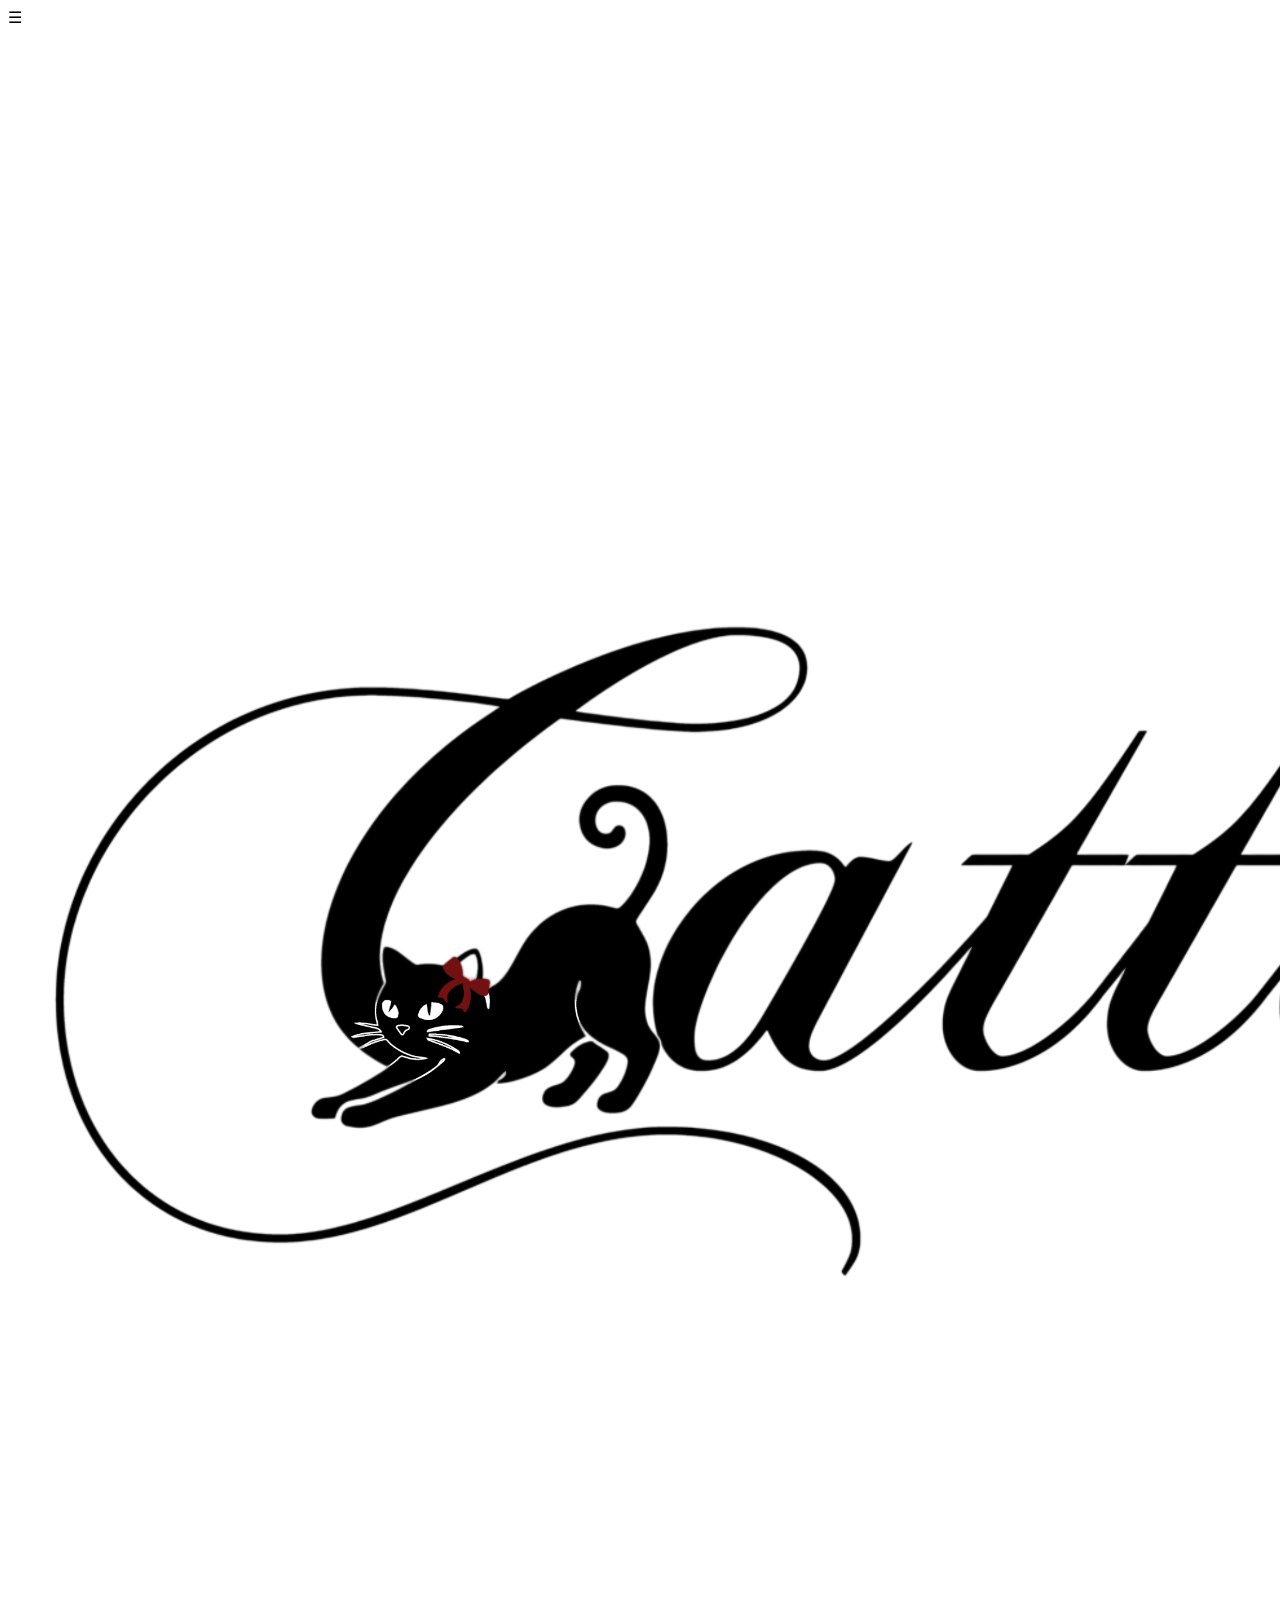
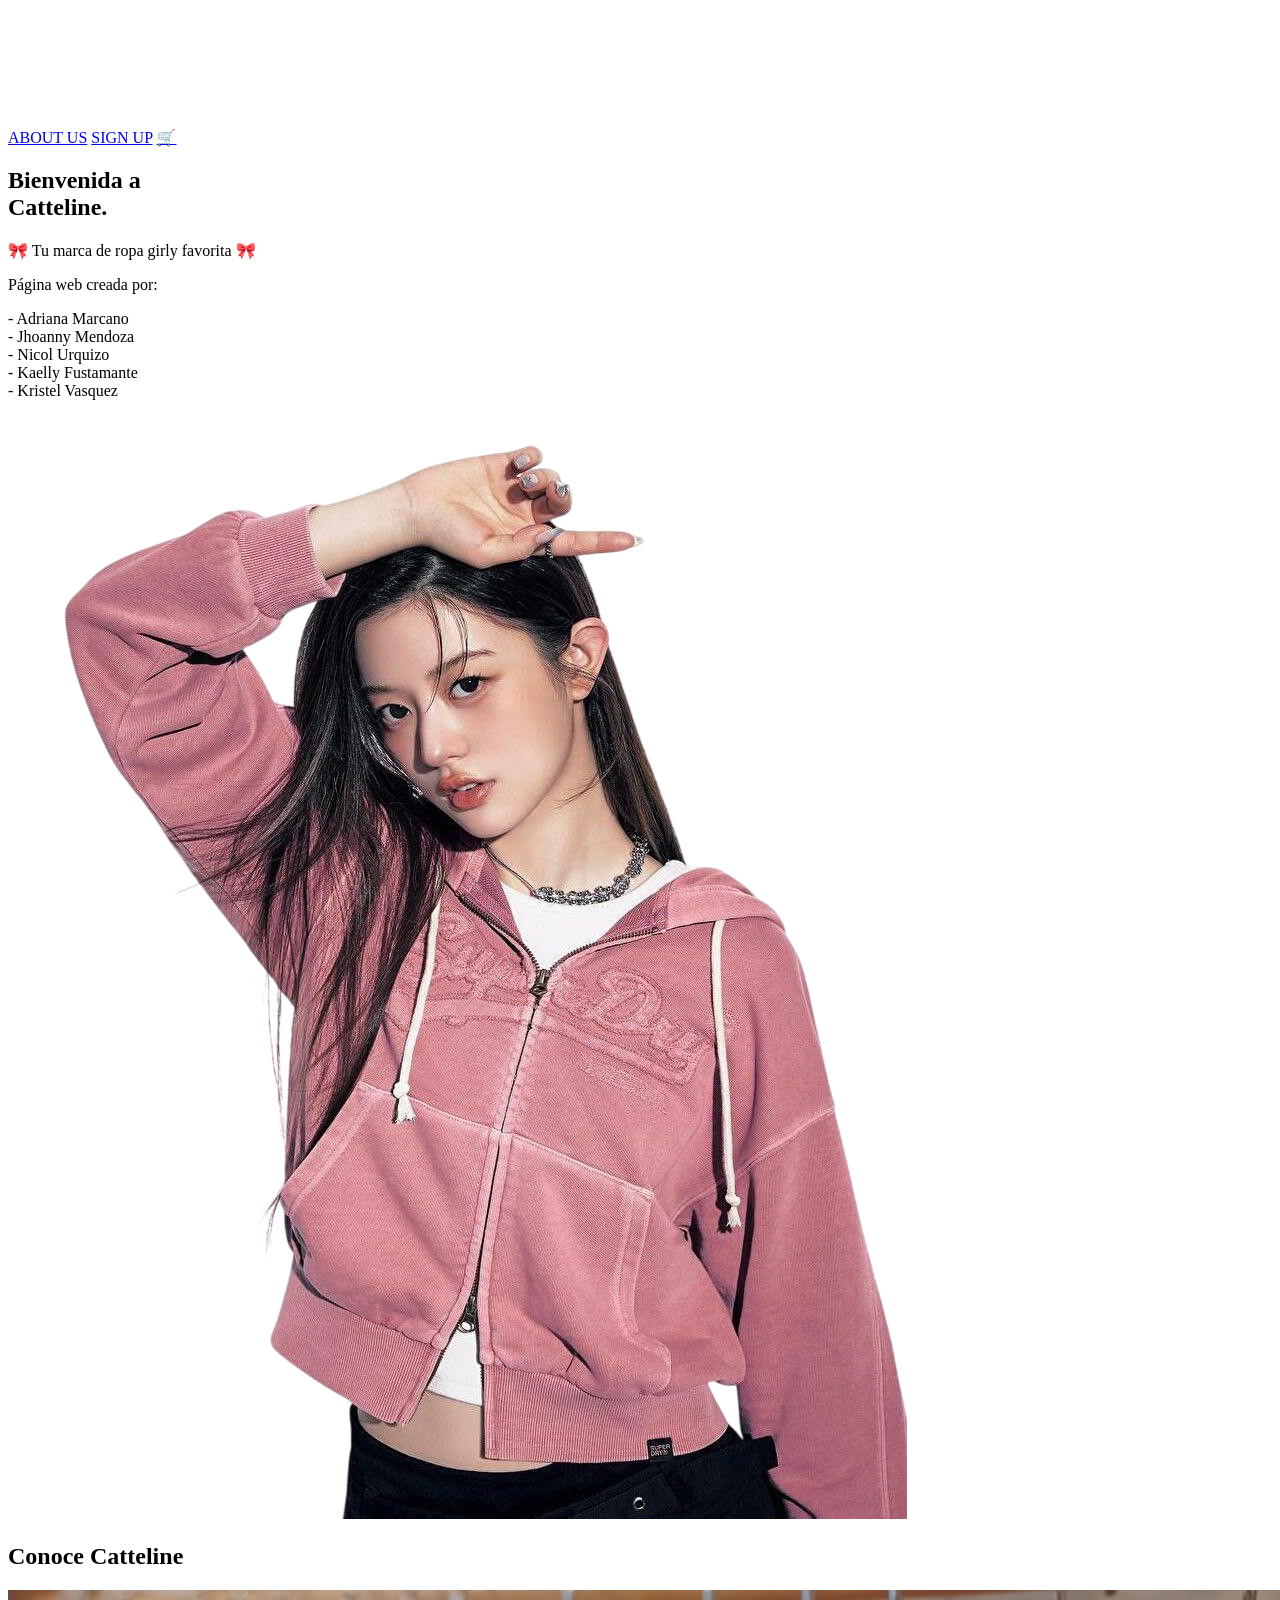
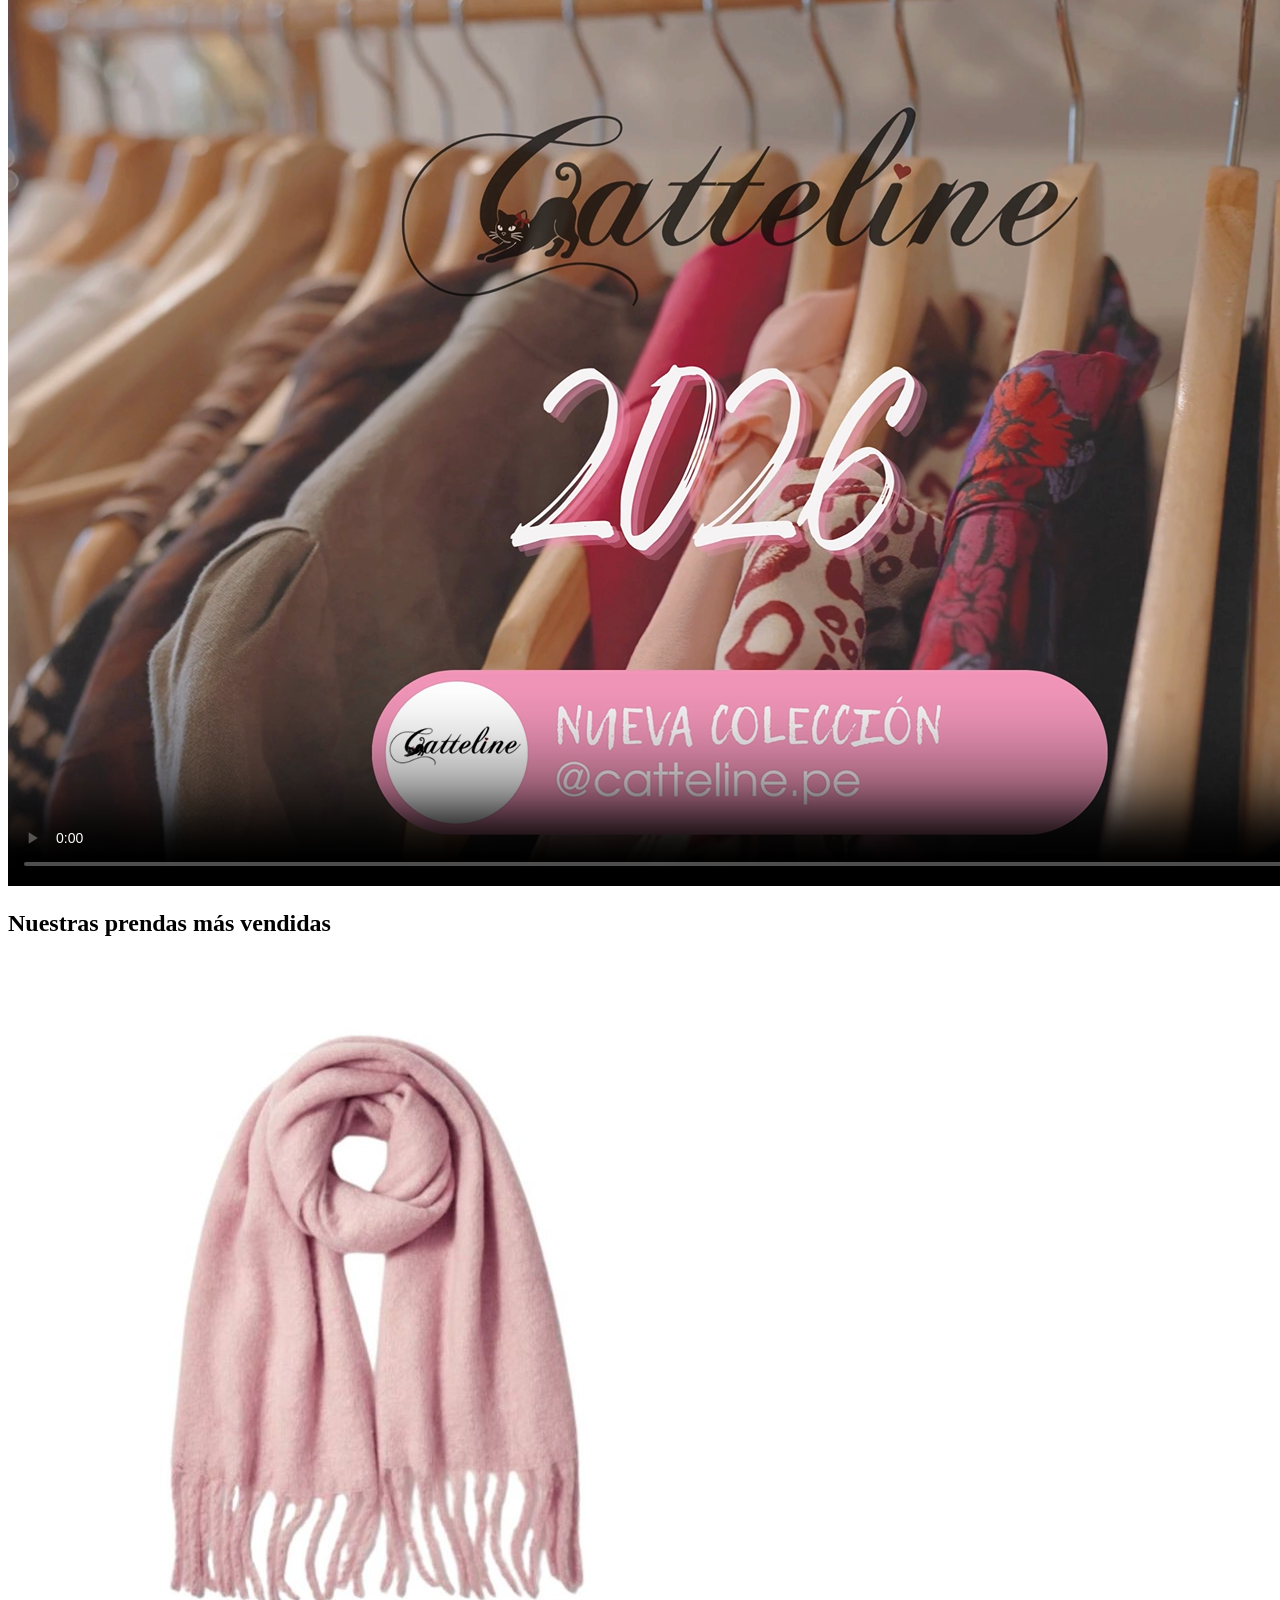
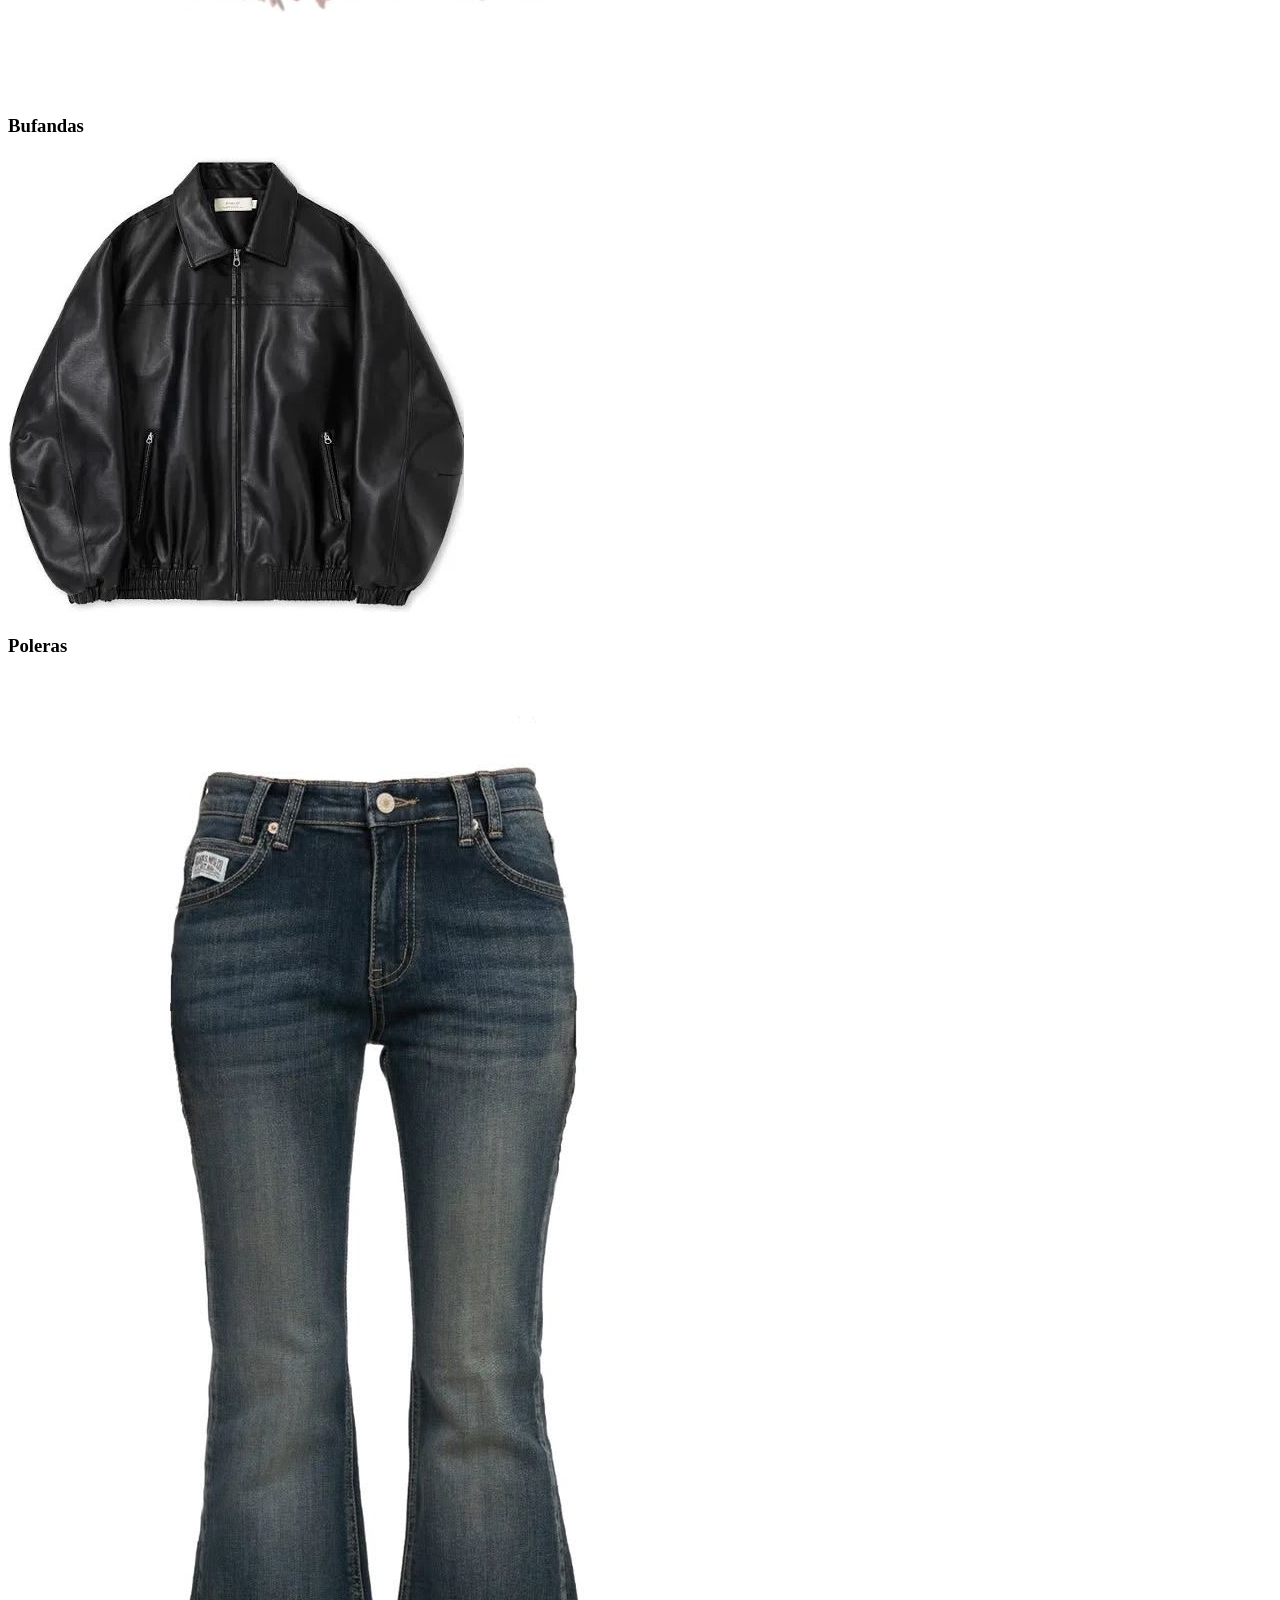
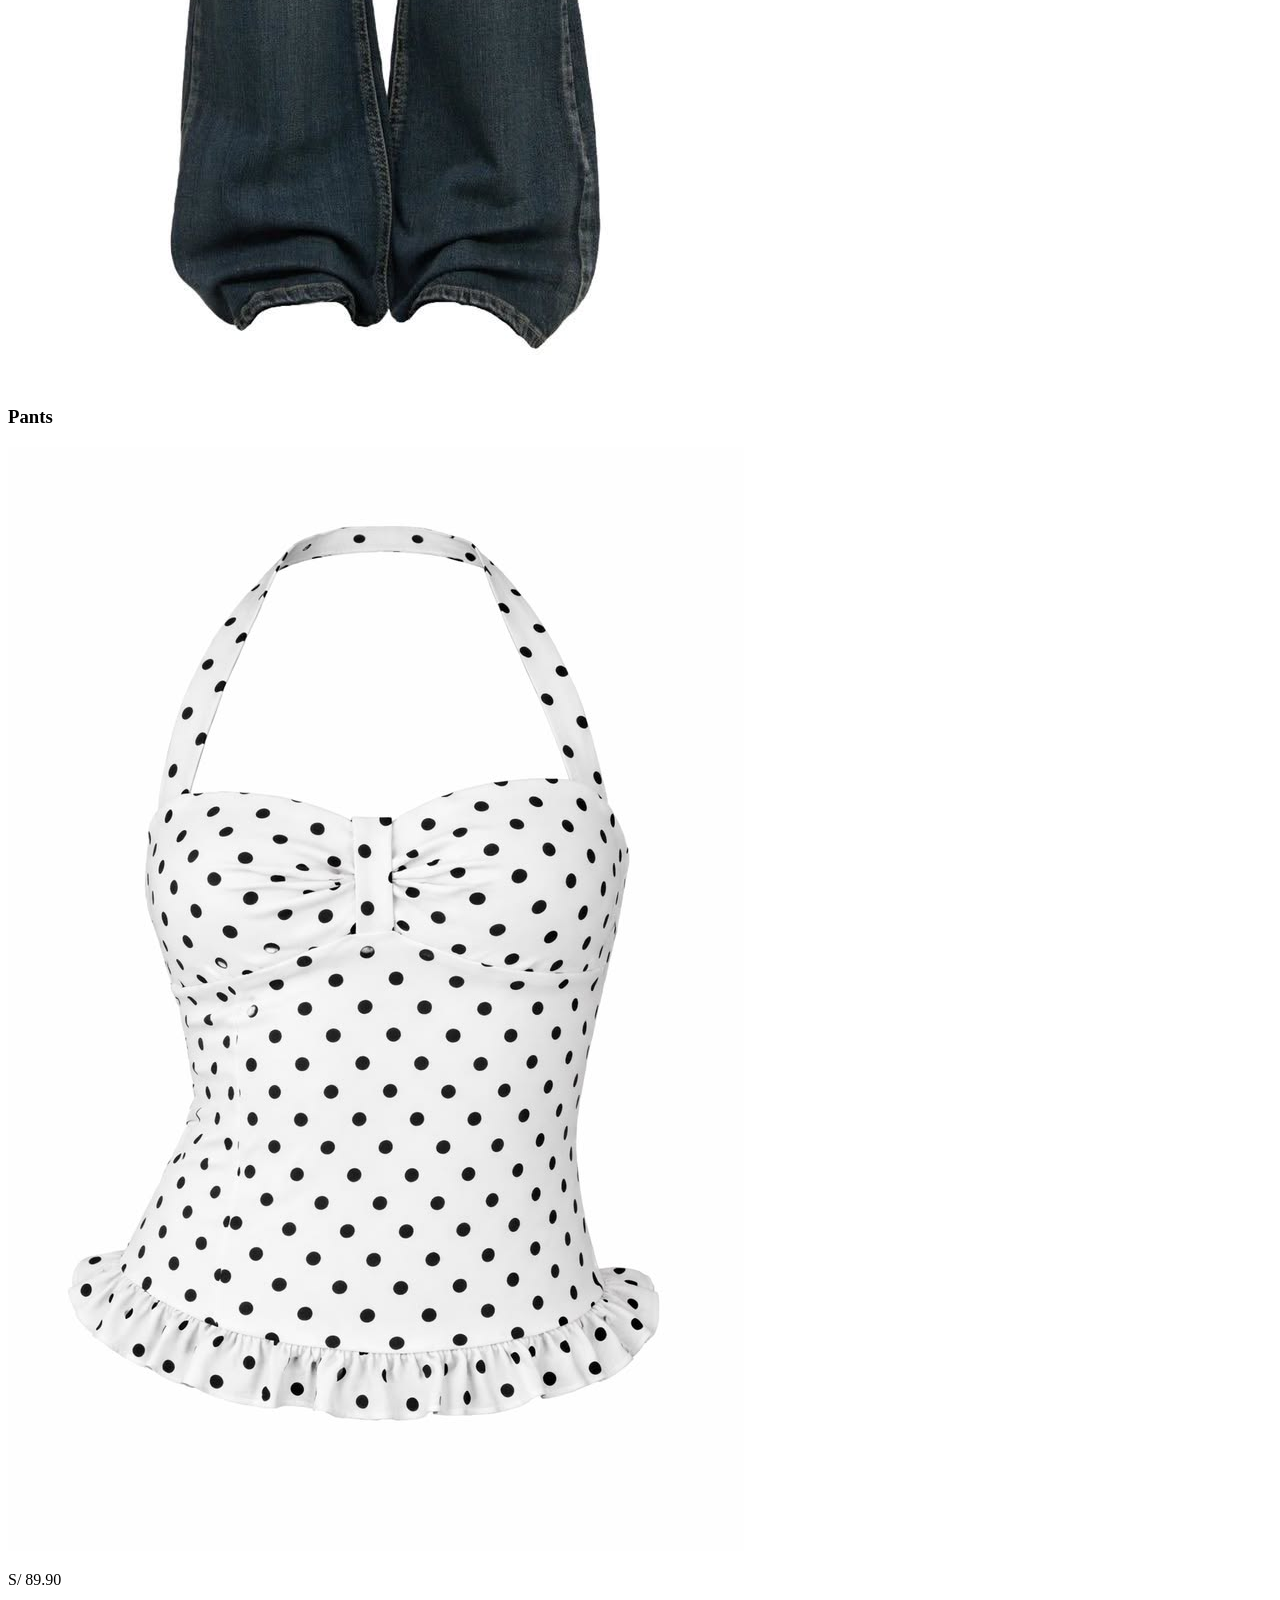
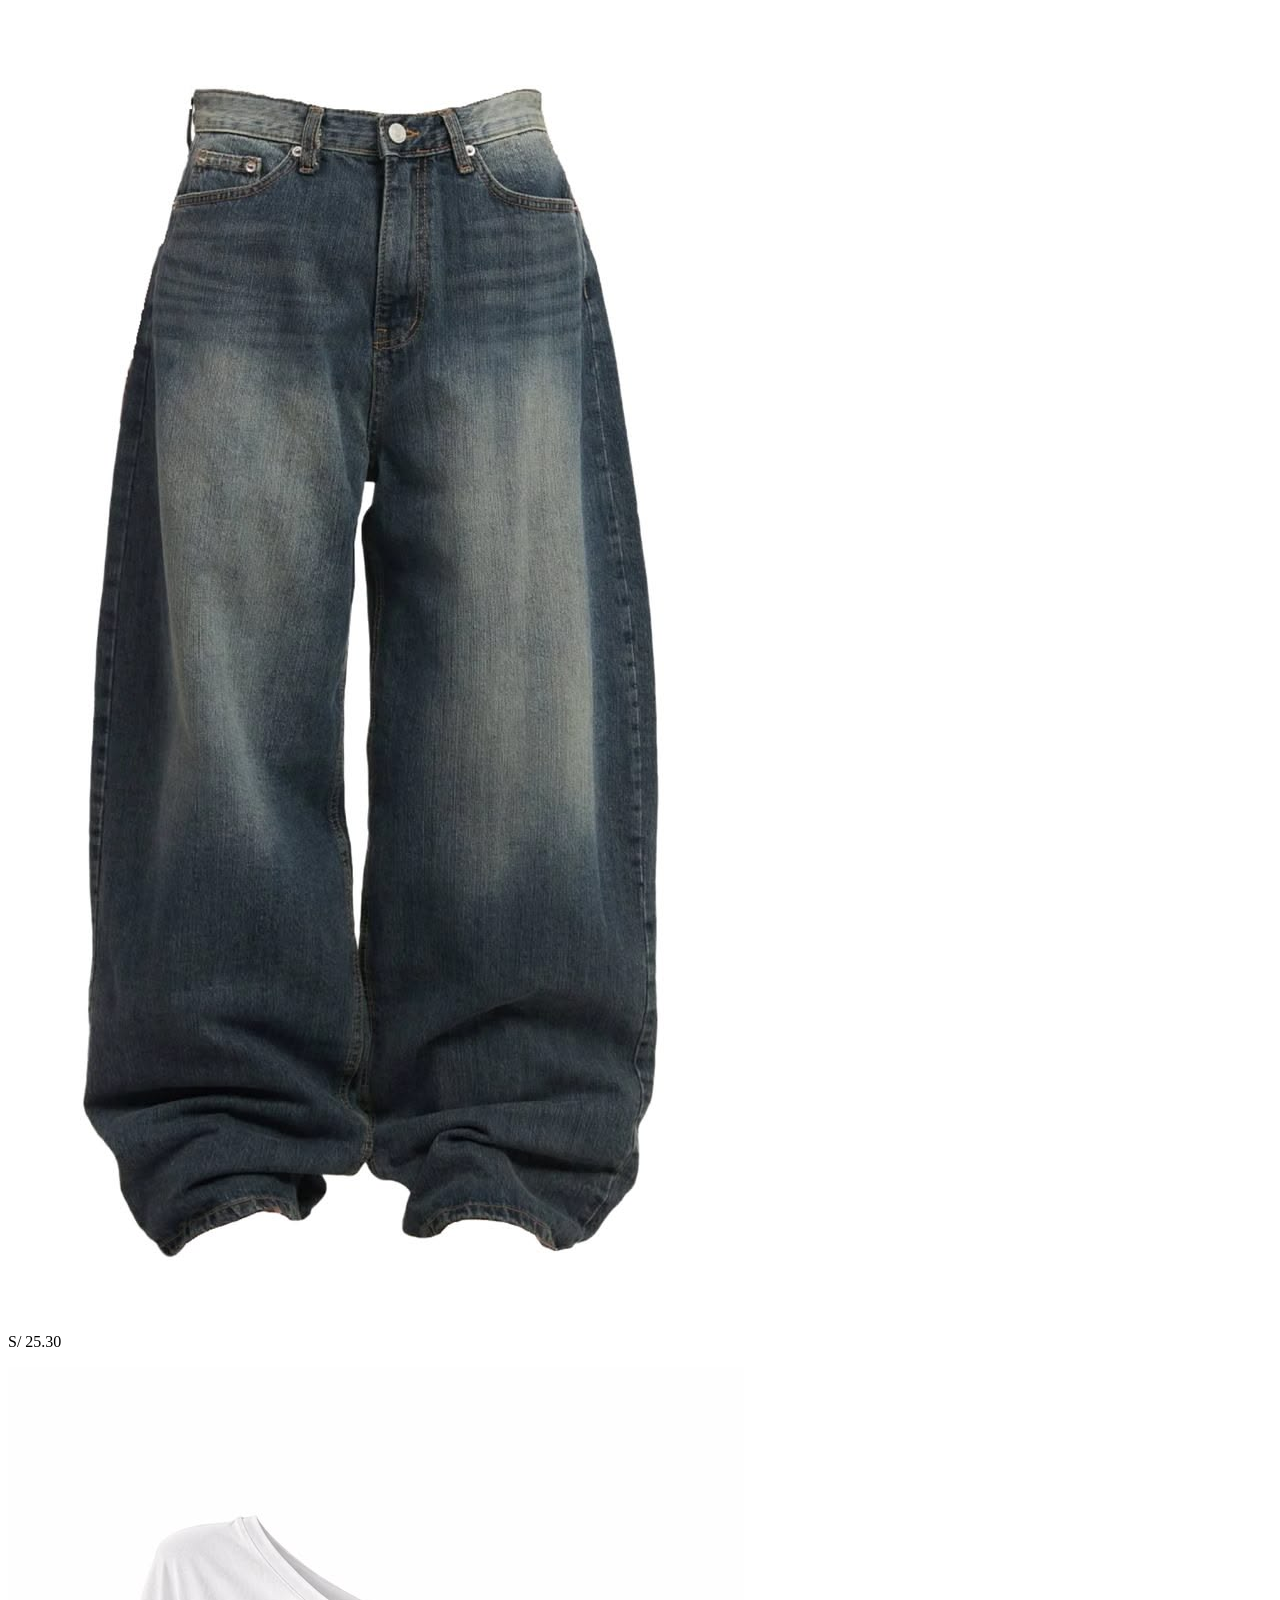
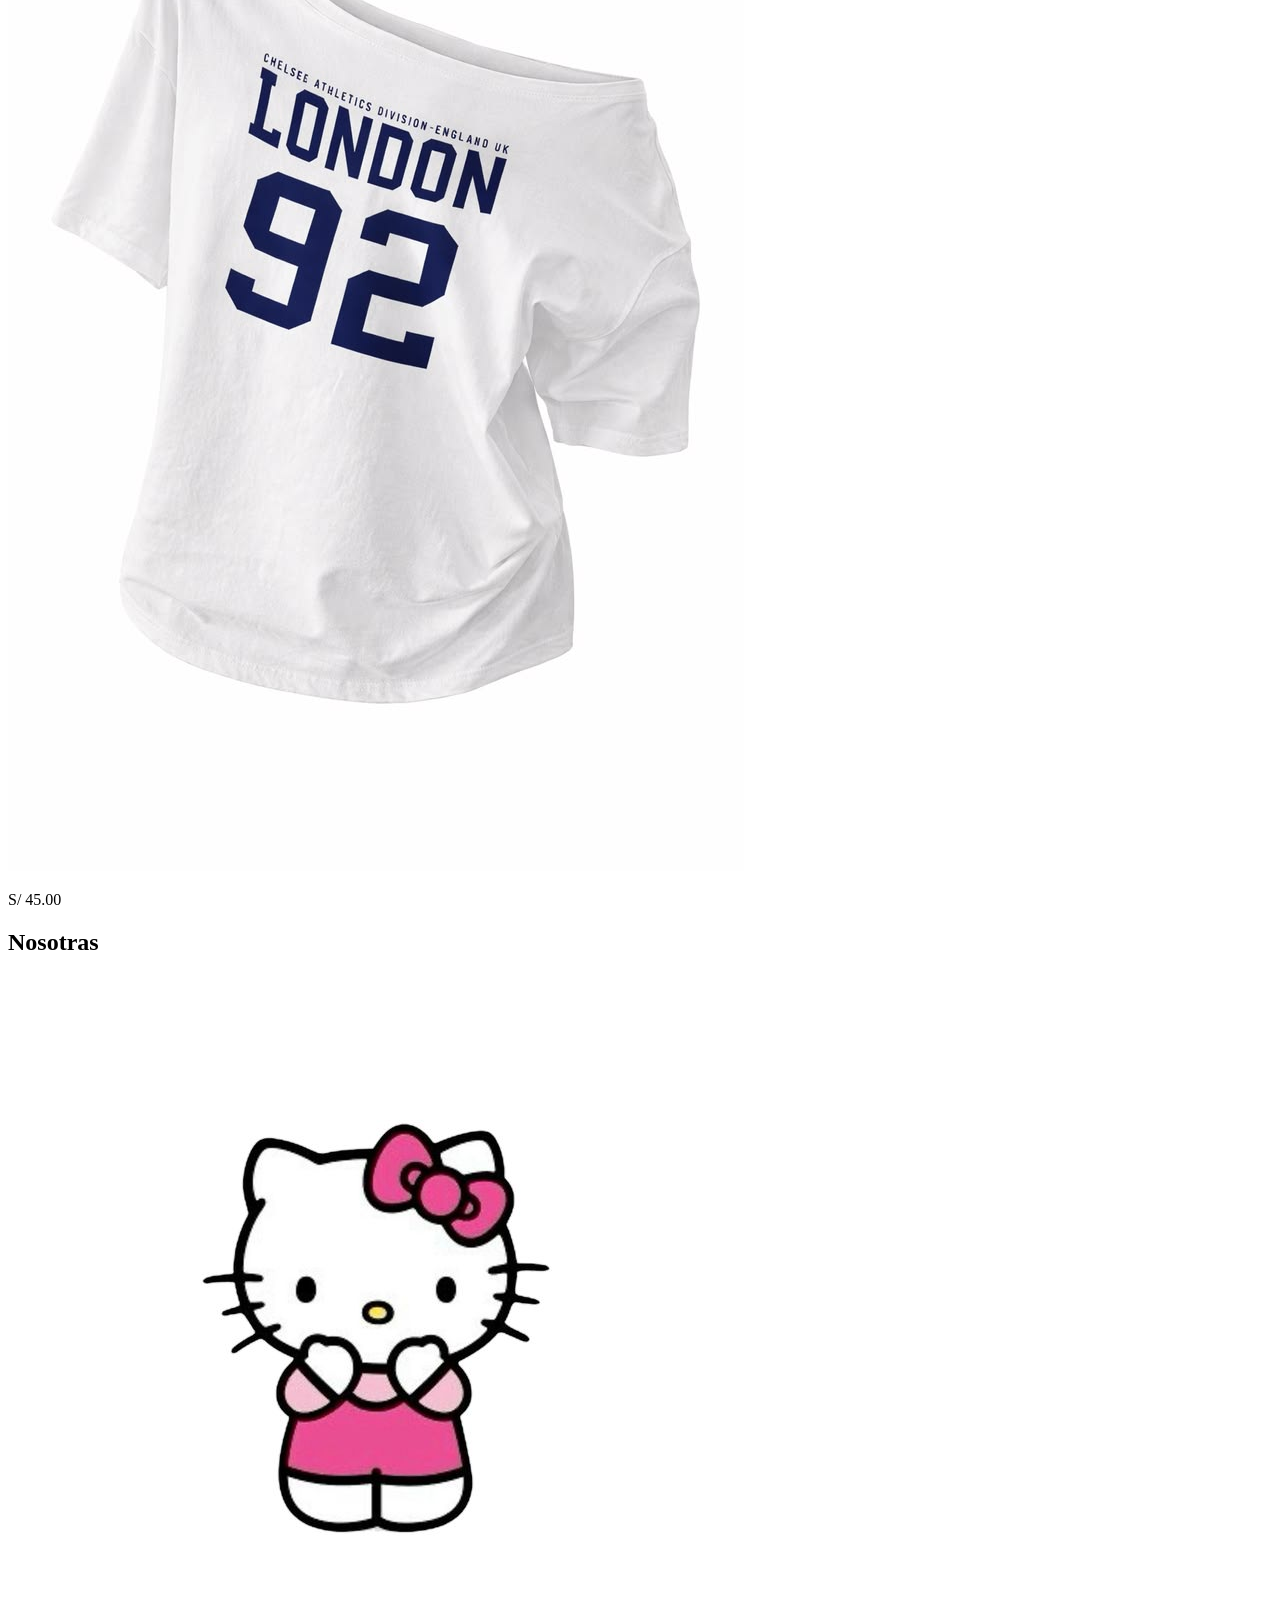
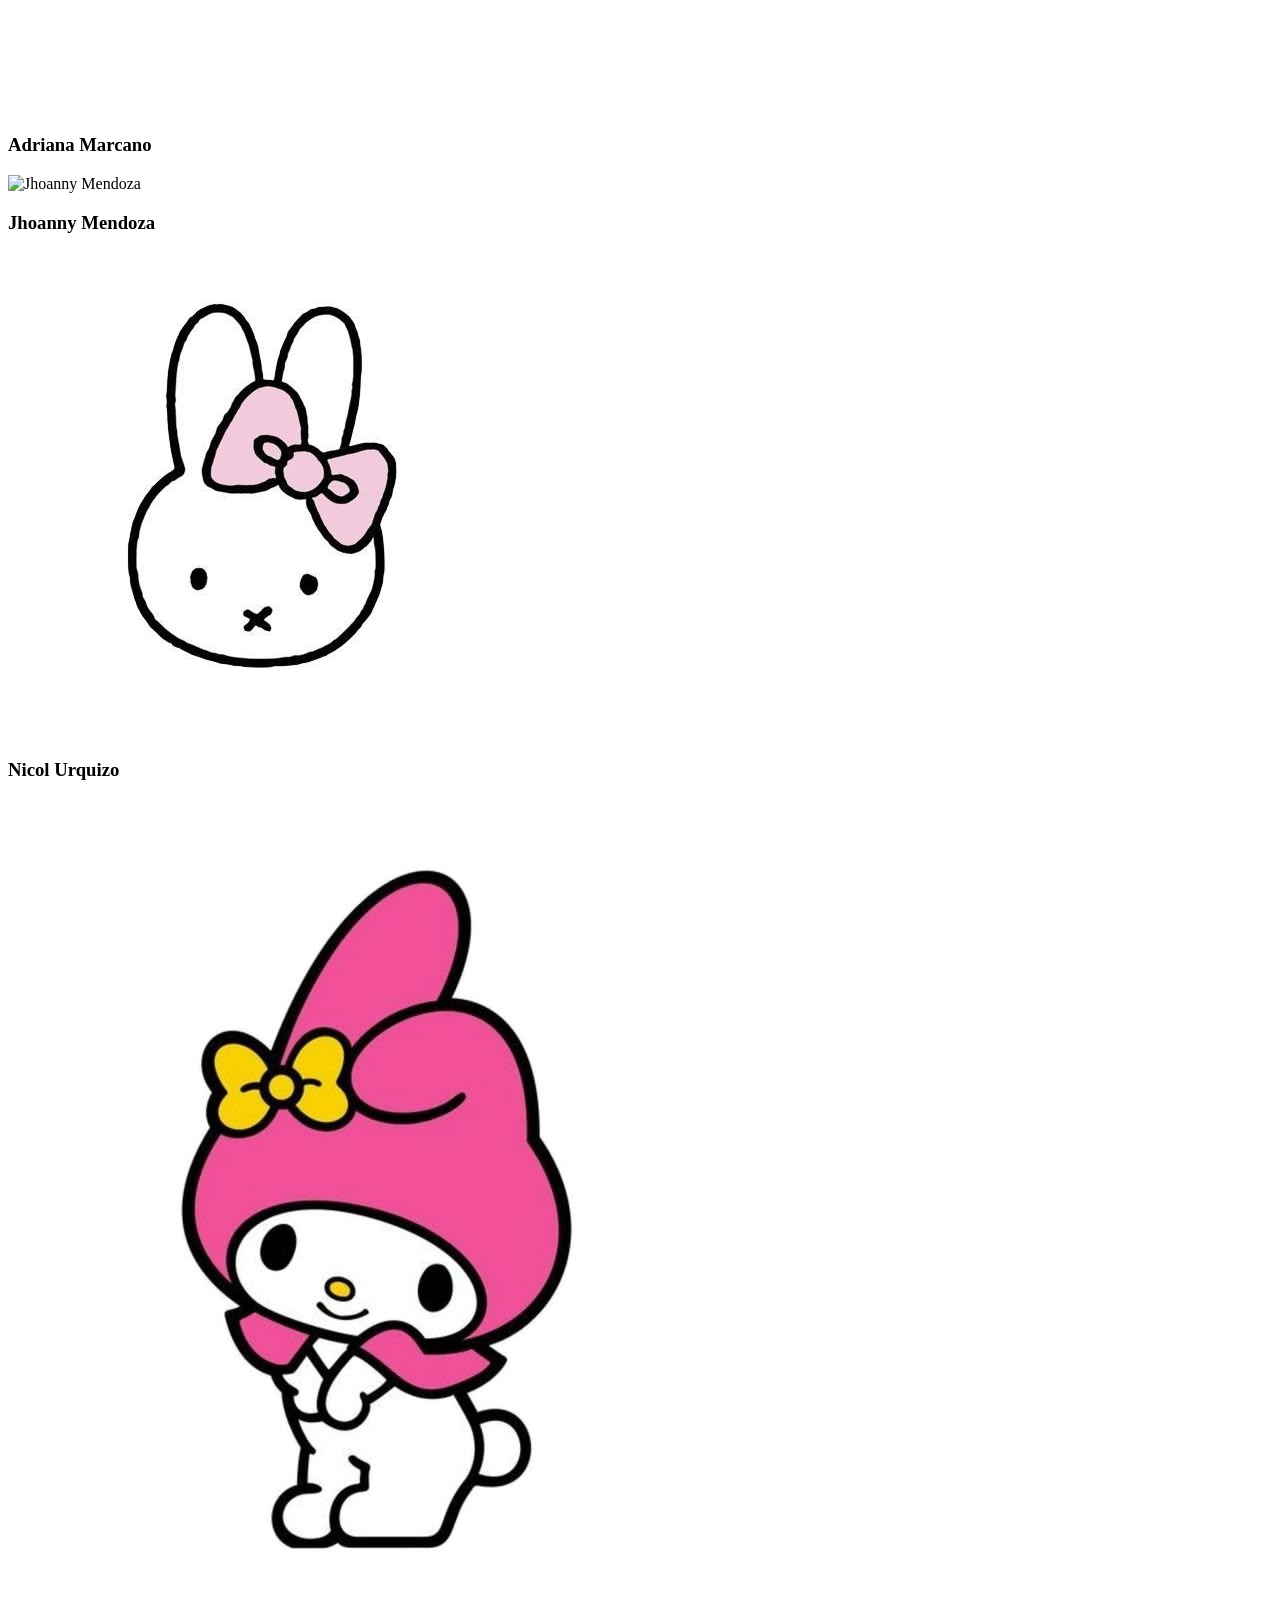
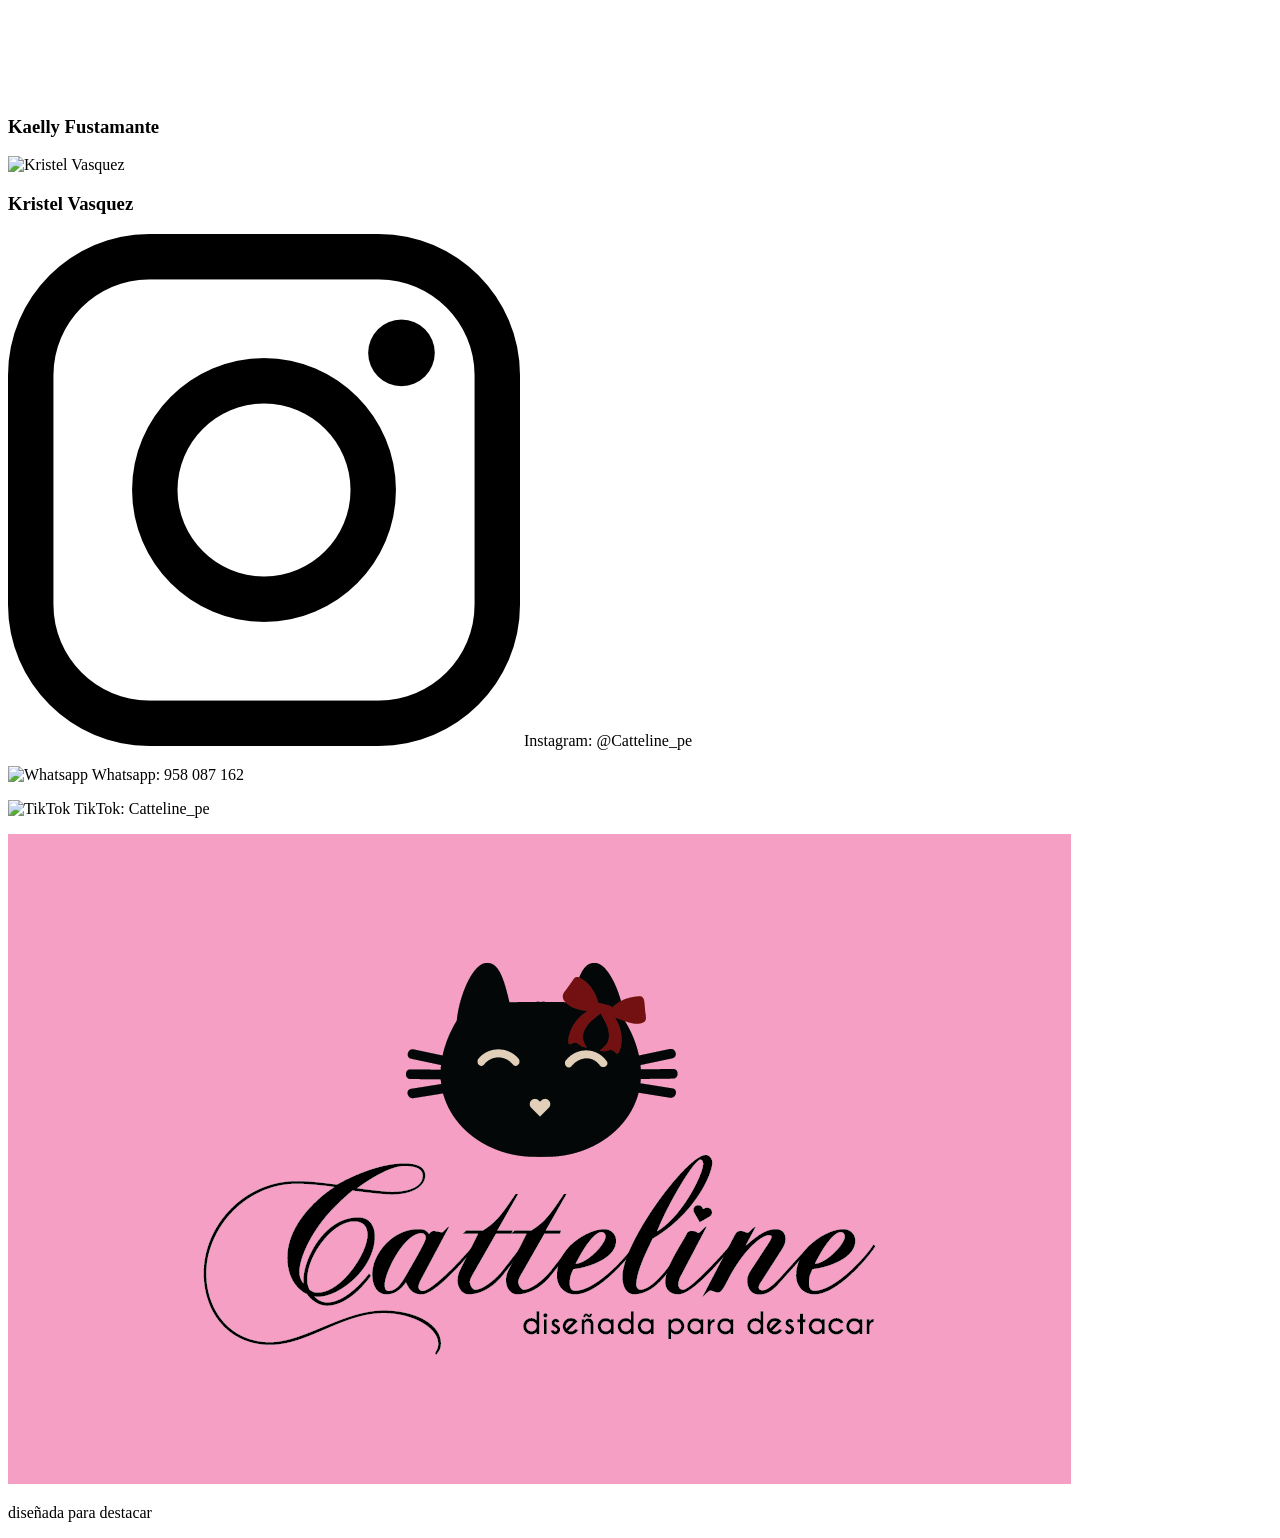
==== index.html.html @ d2c60dc6 "Add files via upload" ====
<!DOCTYPE html>
<html lang="es">

<head>
    <meta charset="UTF-8">
    <meta name="viewport" content="width=device-width, initial-scale=1.0">

    <title>Catteline | Diseñada para destacar</title>

    <link rel="stylesheet" href="style.css">
</head>

<body>

    <!-- ================= HEADER ================= -->

    <header>

        <div class="barra-superior">
            ☰
        </div>

        <nav class="navbar">

            <div class="logo">
                <img src="logo sin fondo.png" alt="Logo Catteline">
            </div>

            <div class="menu">

                <a href="#inicio">ABOUT US</a>

                <a href="#productos">SIGN UP</a>

                <a href="#">🛒</a>

            </div>

        </nav>

    </header>


    <!-- ================= BODY ================= -->

    <main>


        <!-- ================= PORTADA ================= -->

        <section class="hero" id="inicio">

            <div class="hero-texto">

                <h1>
                    Bienvenida a<br>
                    Catteline.
                </h1>

                <p class="frase">
                    🎀 Tu marca de ropa girly favorita 🎀
                </p>


                <!-- CRÉDITOS -->

                <div class="creditos">

                    <p>Página web creada por:</p>

                    <p>
                        - Adriana Marcano<br>
                        - Jhoanny Mendoza<br>
                        - Nicol Urquizo<br>
                        - Kaelly Fustamante<br>
                        - Kristel Vasquez
                    </p>

                </div>

            </div>


            <div class="hero-imagen">

                <img src="modelo 1.png" alt="Modelo Catteline">

            </div>

        </section>



        <!-- ================= VIDEO ================= -->

        <section class="video">

            <h2>Conoce Catteline</h2>

            <div>

                <video poster="caratula.png" controls autoplay muted>

                    <source src="videos/modelo.mp4.mp4" type="video/mp4">

                    Su navegador no puede reproducir este formato de video.

                </video>

            </div>

        </section>


        <!-- ================= PRODUCTOS ================= -->

        <section class="productos" id="productos">


            <div class="titulo-productos">

                <h2>
                    Nuestras prendas más vendidas
                </h2>

            </div>



            <!-- CATEGORÍAS -->

            <div class="categorias">


                <div class="categoria">

                    <img src="bufanda.jpg" alt="Bufandas">

                    <h3>Bufandas</h3>

                </div>



                <div class="categoria">

                    <img src="chaqueta1.jpg" alt="Poleras">

                    <h3>Poleras</h3>

                </div>



                <div class="categoria">

                    <img src="jean2.jpg" alt="Pants">

                    <h3>Pants</h3>

                </div>


            </div>



            <!-- PRODUCTOS -->

            <div class="productos-grid">


                <div class="producto">

                    <img src="camisa2.jpg" alt="Producto 1">

                    <p>S/ 89.90</p>

                </div>



                <div class="producto">

                    <img src="jean1.jpg" alt="Producto 2">

                    <p>S/ 25.30</p>

                </div>



                <div class="producto">

                    <img src="camisa1.jpg" alt="Producto 3">

                    <p>S/ 45.00</p>

                </div>


            </div>


        </section>


    </main>



    <!-- ================= NOSOTROS ================= -->

    <section class="nosotras" id="nosotras">


        <div class="titulo-nosotras">

            <h2>Nosotras</h2>

        </div>


        <div class="equipo">


            <!-- ADRIANA -->

            <div class="persona">

                <div class="foto-persona">

                    <img src="kitty.jpg" alt="Adriana Marcano">

                </div>

                <h3>Adriana Marcano</h3>

            </div>



            <!-- JHOANNY -->

            <div class="persona">

                <div class="foto-persona">

                    <img src="snoopy.jpg" alt="Jhoanny Mendoza">

                </div>

                <h3>Jhoanny Mendoza</h3>

            </div>



            <!-- NICOL -->

            <div class="persona">

                <div class="foto-persona">

                    <img src="bunny.jpg" alt="Nicol Urquizo">

                </div>

                <h3>Nicol Urquizo</h3>

            </div>



            <!-- KAELLY -->

            <div class="persona">

                <div class="foto-persona">

                    <img src="melody.jpg" alt="Kaelly Fustamante">

                </div>

                <h3>Kaelly Fustamante</h3>

            </div>



            <!-- KRISTEL -->

            <div class="persona">

                <div class="foto-persona">

                    <img src="pato.jpg" alt="Kristel Vasquez">

                </div>

                <h3>Kristel Vasquez</h3>

            </div>


        </div>


    </section>



    <!-- ================= FOOTER ================= -->

    <footer>


        <div class="footer-redes">


            <p>

                <img class="icono-red" src="ig.png" alt="Instagram">

                Instagram: @Catteline_pe

            </p>



            <p>

                <img class="icono-red" src="whatsapp.png" alt="Whatsapp">

                Whatsapp: 958 087 162

            </p>



            <p>

                <img class="icono-red" src="tiktok.png" alt="TikTok">

                TikTok: Catteline_pe

            </p>


        </div>



        <div class="footer-logo">


            <img src="Branding Catteline-02.png" alt="Logo Catteline">

            <p>
                diseñada para destacar
            </p>


        </div>


    </footer>


</body>

</html>
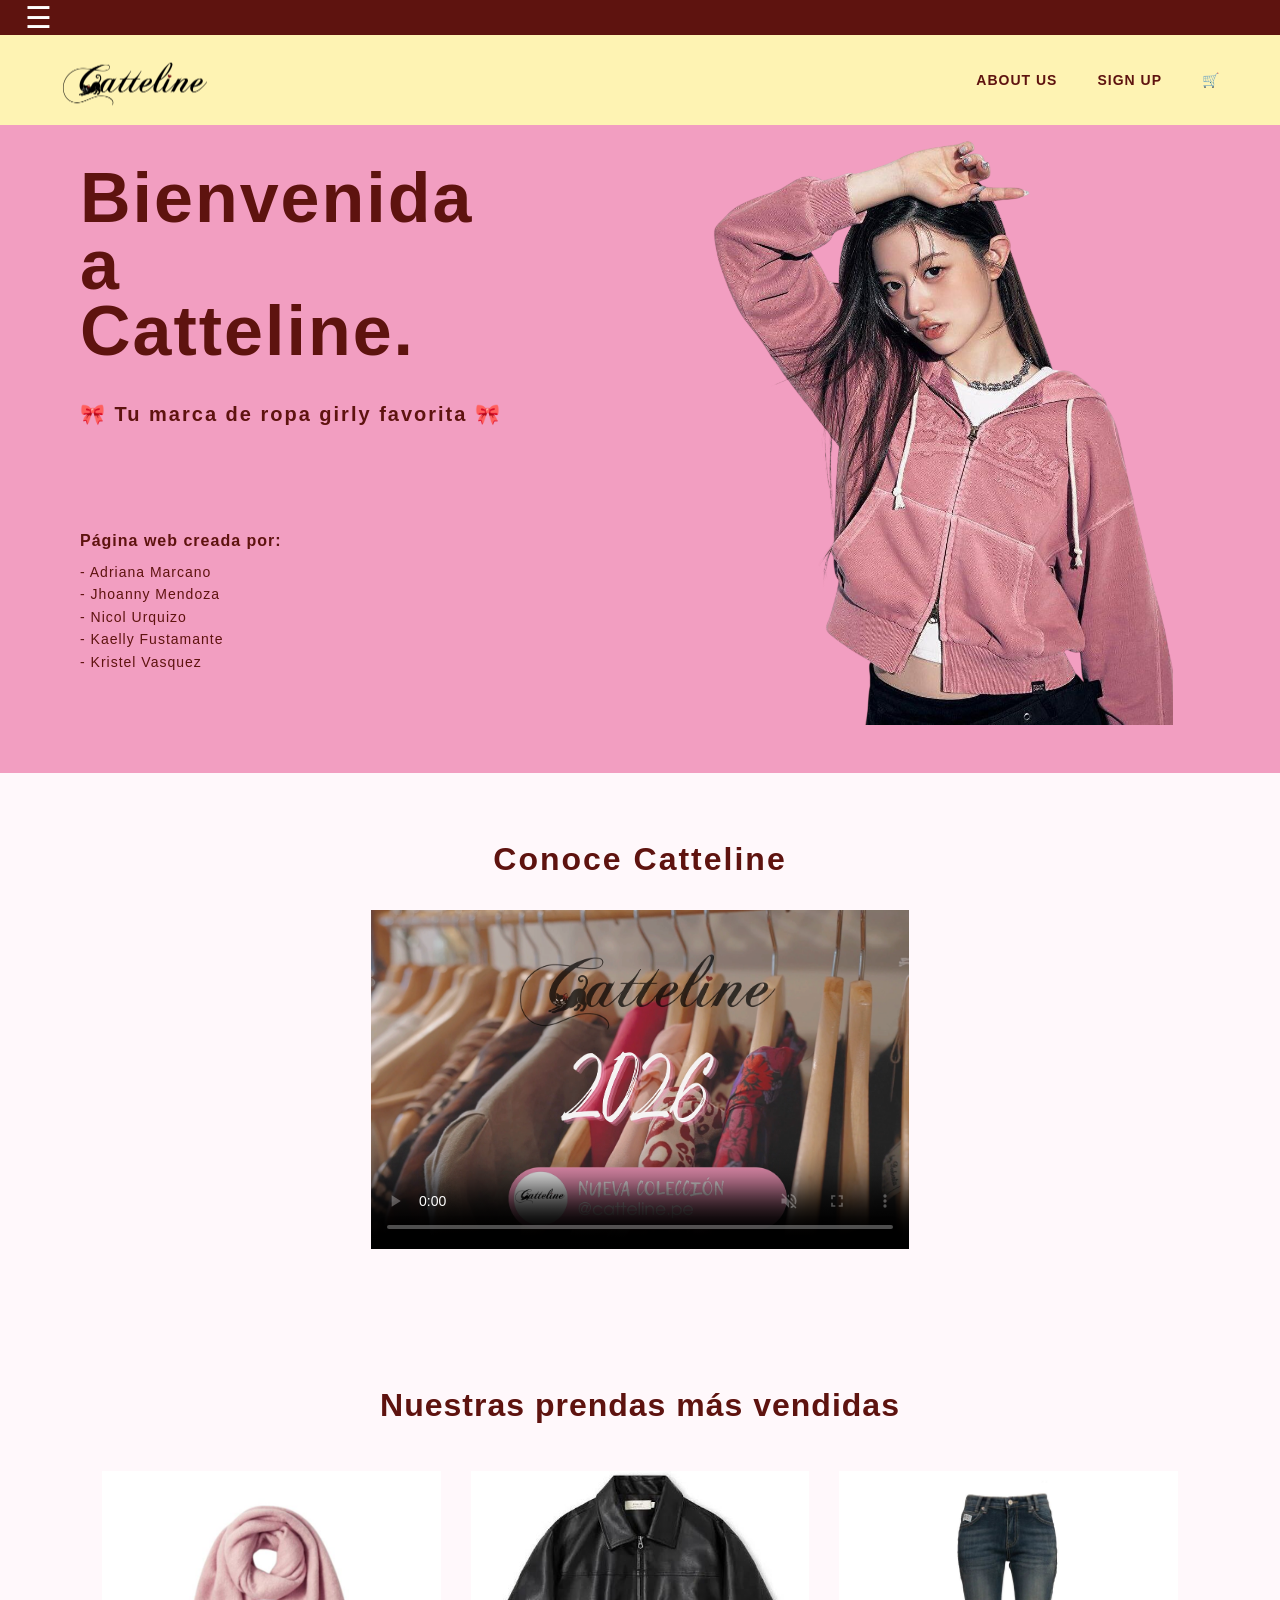
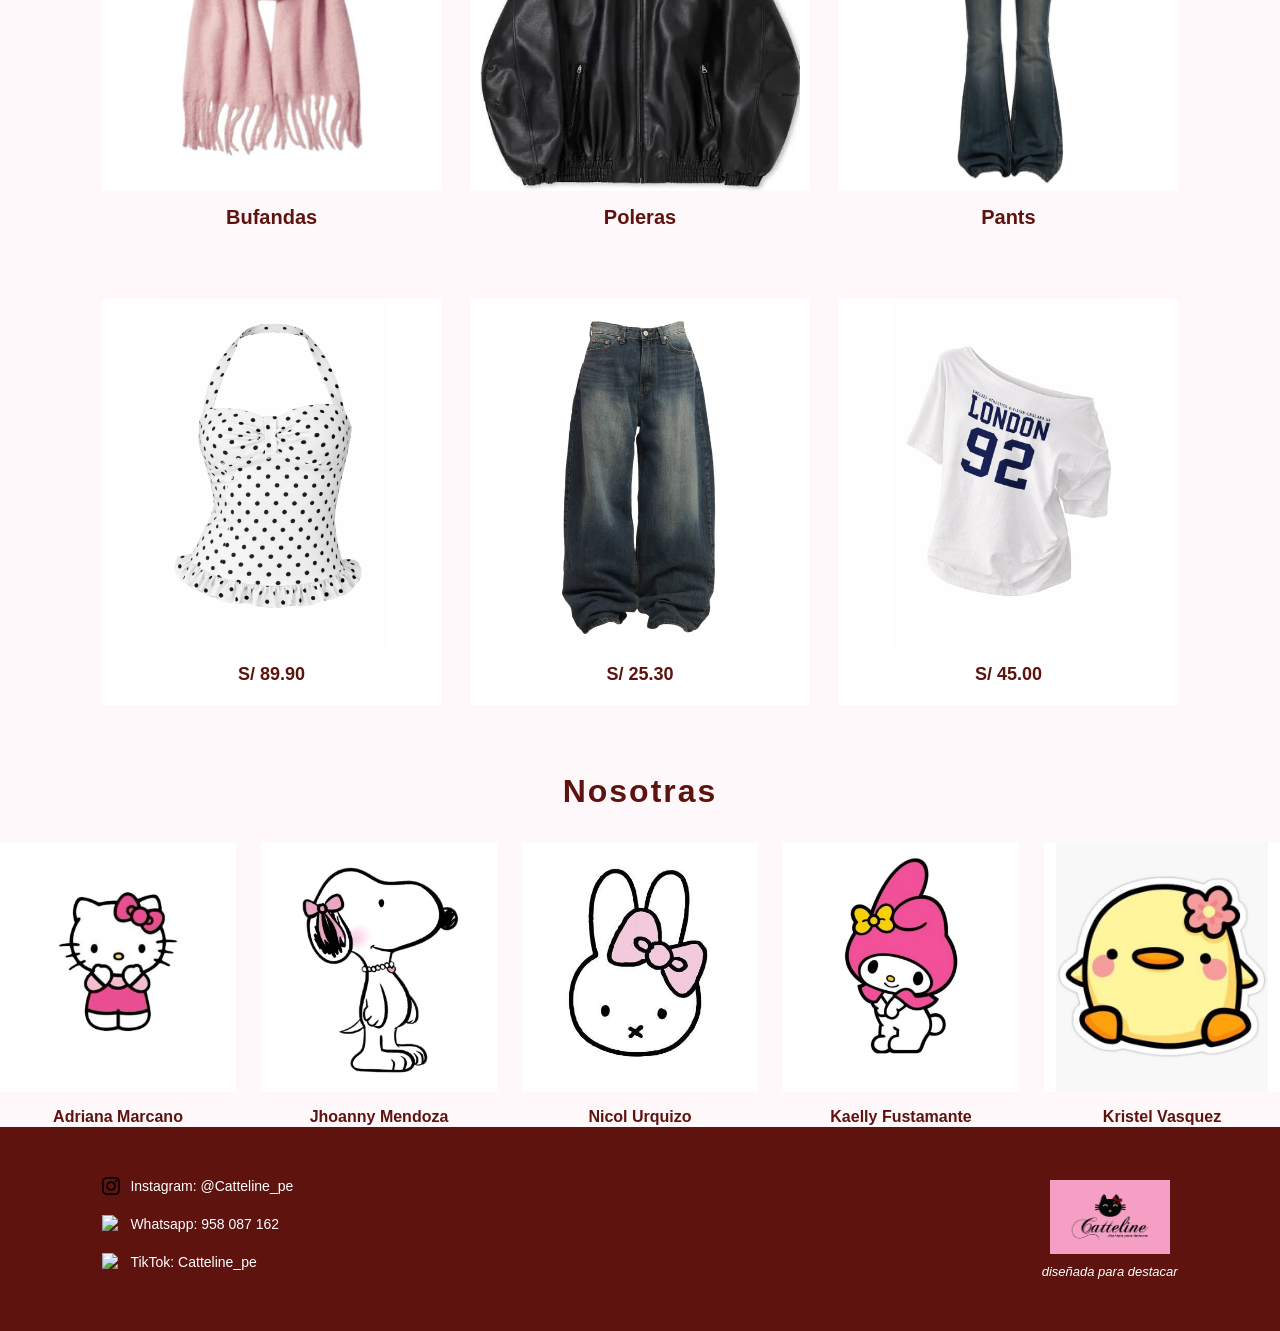
==== commit ef885846: "Fix HTML structure and remove duplicate content" ====
--- a/index.html.html
+++ b/index.html.html
@@ -101,7 +101,7 @@
 
                 <video poster="caratula.png" controls autoplay muted>
 
-                    <source src="videos/modelo.mp4.mp4" type="video/mp4">
+                    <source src="videos/modelomp4_SXGV6mRk.mp4" type="video/mp4">
 
                     Su navegador no puede reproducir este formato de video.
 
@@ -369,4 +369,4 @@
 
 </body>
 
-</html>+</html>
--- a/style.css
+++ b/style.css
@@ -0,0 +1,681 @@
+/* =========================
+   ESTILOS GENERALES
+========================= */
+
+* {
+    margin: 0;
+    padding: 0;
+    box-sizing: border-box;
+}
+
+body {
+    font-family: 'Franklin Gothic Medium', 'Arial Narrow', Arial, sans-serif;
+    background-color: #fff8fb;
+    color: #5E130F;
+}
+
+img {
+    max-width: 100%;
+    display: block;
+}
+
+a {
+    text-decoration: none;
+    color: inherit;
+}
+
+
+/* =========================
+   BARRA SUPERIOR
+========================= */
+
+.barra-superior {
+    background-color: #5E130F;
+    color: white;
+    height: 35px;
+
+    display: flex;
+    align-items: center;
+
+    padding-left: 25px;
+
+    font-size: 30px;
+}
+
+
+/* =========================
+   NAVBAR
+========================= */
+
+.navbar {
+    height: 90px;
+
+    background-color: #FEF3B3;
+
+    display: flex;
+    align-items: center;
+    justify-content: space-between;
+
+    padding: 10px 60px;
+}
+
+.logo img {
+    width: 150px;
+}
+
+.menu {
+    display: flex;
+    align-items: center;
+    gap: 40px;
+}
+
+.menu a {
+    font-size: 14px;
+    font-weight: bold;
+
+    letter-spacing: 1px;
+
+    transition: 0.3s;
+}
+
+.menu a:hover {
+    color: #F29EC1;
+}
+
+
+/* =========================
+   TITULOS GENERALES
+========================= */
+
+h2 {
+    text-align: center;
+
+    font-size: 32px;
+
+    line-height: 1;
+
+    margin-bottom: 35px;
+
+    letter-spacing: 2px;
+}
+
+
+/* =========================
+   PORTADA / HERO
+========================= */
+
+.hero {
+    min-height: 600px;
+
+    display: flex;
+
+    background-color: #F29EC1;
+}
+
+
+/* TEXTO */
+
+.hero-texto {
+
+    width: 45%;
+
+    display: flex;
+
+    flex-direction: column;
+
+    justify-content: center;
+
+    padding: 40px 60px 100px 80px;
+}
+
+
+.hero-texto h1 {
+
+    font-size: 70px;
+
+    line-height: 0.95;
+
+    margin-bottom: 35px;
+
+    letter-spacing: 2px;
+}
+
+
+.hero-texto .frase {
+
+    font-size: 20px;
+
+    font-weight: bold;
+
+    line-height: 1.4;
+
+    letter-spacing: 2px;
+}
+
+
+/* =========================
+   CREDITOS
+========================= */
+
+.creditos {
+
+    margin-top: 100px;
+
+    font-family:'Franklin Gothic Medium', 'Arial Narrow', Arial, sans-serif;
+
+    font-size: 14px;
+
+    line-height: 1.6;
+
+    letter-spacing: 1px;
+
+    font-weight: normal;
+}
+
+
+.creditos p:first-child {
+
+    font-size: 16px;
+
+    font-weight: bold;
+
+    margin-bottom: 8px;
+}
+
+
+/* =========================
+   IMAGEN MODELO
+========================= */
+
+.hero-imagen {
+
+    width: 55%;
+
+    height: 600px;
+
+    display: flex;
+
+    justify-content: center;
+
+    align-items: center;
+
+    overflow: hidden;
+
+    background-color: #F29EC1;
+}
+
+
+.hero-imagen img {
+
+    width: 100%;
+
+    height: 100%;
+
+    object-fit: contain;
+
+    object-position: center;
+}
+
+
+/* =========================
+   VIDEO
+========================= */
+
+.video {
+
+    padding: 70px 8%;
+
+    background-color: #fff8fb;
+}
+
+
+.video h2 {
+
+    color: #5E130F;
+}
+
+
+video {
+
+    width: 50%;
+
+    display: block;
+
+    margin: auto;
+}
+
+
+
+/* =========================
+   SECCIÓN PRODUCTOS
+========================= */
+
+.productos {
+
+    padding: 70px 8%;
+
+    background-color: #fff8fb;
+}
+
+
+.titulo-productos {
+
+    text-align: center;
+
+    margin-bottom: 50px;
+}
+
+
+.titulo-productos h2 {
+
+    font-size: 32px;
+
+    color: #5E130F;
+
+    letter-spacing: 1px;
+}
+
+
+/* =========================
+   CATEGORÍAS
+========================= */
+
+.categorias {
+
+    display: grid;
+
+    grid-template-columns: repeat(3, 1fr);
+
+    gap: 30px;
+
+    margin-bottom: 70px;
+}
+
+
+.categoria {
+
+    text-align: center;
+}
+
+
+.categoria img {
+
+    width: 100%;
+
+    height: 320px;
+
+    object-fit: contain;
+
+    object-position: center;
+
+    background-color: white;
+
+    margin-bottom: 15px;
+}
+
+
+.categoria h3 {
+
+    font-size: 20px;
+
+    color: #5E130F;
+}
+
+
+/* =========================
+   PRODUCTOS
+========================= */
+
+.productos-grid {
+
+    display: grid;
+
+    grid-template-columns: repeat(3, 1fr);
+
+    gap: 30px;
+}
+
+
+.producto {
+
+    background-color: white;
+
+    padding-bottom: 20px;
+
+    text-align: center;
+
+    transition: 0.3s;
+}
+
+
+.producto:hover {
+
+    transform: translateY(-5px);
+}
+
+
+.producto img {
+
+    width: 100%;
+
+    height: 350px;
+
+    object-fit: contain;
+
+    object-position: center;
+
+    background-color: white;
+}
+
+
+.producto p {
+
+    margin-top: 15px;
+
+    font-size: 18px;
+
+    font-weight: bold;
+
+    color: #5E130F;
+}
+
+
+/* =========================
+   NOSOTROS
+========================= */
+
+.nosotros {
+
+    padding: 80px 8%;
+
+    background-color: #F29EC1;
+}
+
+
+.titulo-nosotros {
+
+    text-align: center;
+
+    margin-bottom: 50px;
+}
+
+
+.titulo-nosotros h2 {
+
+    font-size: 40px;
+
+    color: #5E130F;
+
+    letter-spacing: 2px;
+}
+
+
+/* EQUIPO */
+
+.equipo {
+
+    display: grid;
+
+    grid-template-columns: repeat(5, 1fr);
+
+    gap: 25px;
+
+    align-items: start;
+}
+
+
+.persona {
+
+    text-align: center;
+}
+
+
+/* ESPACIO PARA FOTO */
+
+.foto-persona {
+
+    width: 100%;
+
+    height: 250px;
+
+    background-color: white;
+
+    display: flex;
+
+    justify-content: center;
+
+    align-items: center;
+
+    overflow: hidden;
+
+    margin-bottom: 15px;
+}
+
+
+.foto-persona img {
+
+    width: 90%;
+
+    height: 100%;
+
+    object-fit: cover;
+
+    object-position: center;
+}
+
+
+.persona h3 {
+
+    font-size: 16px;
+
+    color: #5E130F;
+
+    line-height: 1.3;
+}
+
+
+/* =========================
+   FOOTER
+========================= */
+
+footer {
+
+    background-color: #5E130F;
+
+    color: white;
+
+    padding: 45px 8%;
+
+    display: flex;
+
+    justify-content: space-between;
+
+    align-items: center;
+}
+
+
+/* REDES */
+
+.footer-redes {
+
+    line-height: 2;
+
+    font-size: 14px;
+}
+
+
+.footer-redes p {
+
+    display: flex;
+
+    align-items: center;
+
+    gap: 10px;
+
+    margin-bottom: 10px;
+}
+
+
+/* ICONOS */
+
+.footer-redes .icono-red {
+
+    width: 18px !important;
+
+    height: 18px !important;
+
+    min-width: 18px !important;
+
+    max-width: 18px !important;
+
+    min-height: 18px !important;
+
+    max-height: 18px !important;
+
+    object-fit: contain;
+
+    display: inline-block;
+
+    margin: 0;
+}
+
+
+/* LOGO FOOTER */
+
+.footer-logo {
+
+    text-align: center;
+}
+
+
+.footer-logo img {
+
+    width: 120px;
+
+    margin: 0 auto 10px;
+}
+
+
+.footer-logo p {
+
+    font-size: 13px;
+
+    font-style: italic;
+}
+
+
+/* =========================
+   RESPONSIVE - CELULAR
+========================= */
+
+@media (max-width: 768px) {
+
+
+    /* NAVBAR */
+
+    .navbar {
+
+        padding: 10px 25px;
+    }
+
+
+    .menu {
+
+        gap: 15px;
+    }
+
+
+    .menu a {
+
+        font-size: 11px;
+    }
+
+
+    /* HERO */
+
+    .hero {
+
+        flex-direction: column;
+    }
+
+
+    .hero-texto {
+
+        width: 100%;
+
+        padding: 50px 30px;
+    }
+
+
+    .hero-texto h1 {
+
+        font-size: 45px;
+    }
+
+
+    .hero-imagen {
+
+        width: 100%;
+
+        height: 500px;
+    }
+
+
+    /* CREDITOS */
+
+    .creditos {
+
+        margin-top: 60px;
+    }
+
+
+    /* VIDEO */
+
+    video {
+
+        width: 200%;
+    }
+
+
+    /* CATEGORIAS */
+
+    .categorias {
+
+        grid-template-columns: 1fr;
+    }
+
+
+    /* PRODUCTOS */
+
+    .productos-grid {
+
+        grid-template-columns: 1fr;
+    }
+
+
+    /* NOSOTROS */
+
+    .equipo {
+
+        grid-template-columns: 1fr 1fr;
+    }
+
+
+    .foto-persona {
+
+        height: 250px;
+    }
+
+
+    /* FOOTER */
+
+    footer {
+
+        flex-direction: column;
+
+        gap: 30px;
+
+        text-align: center;
+    }
+
+}
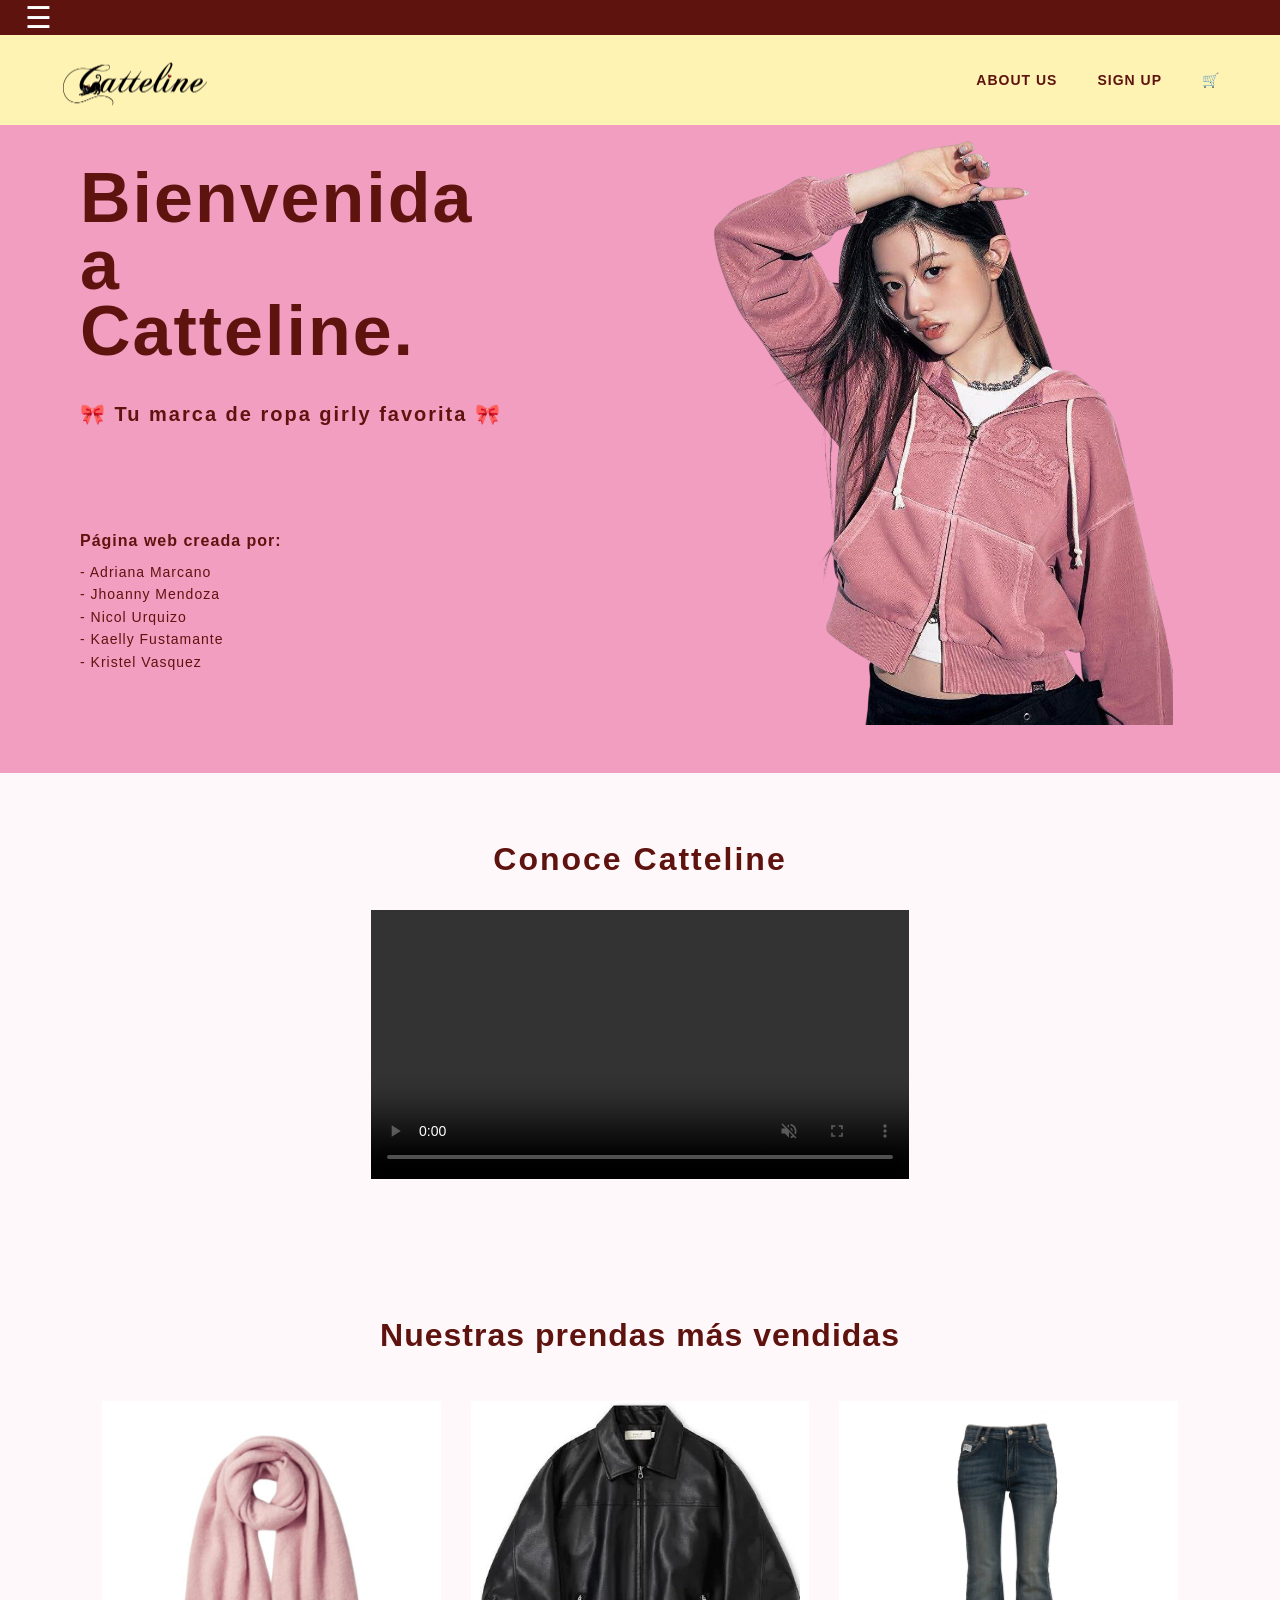
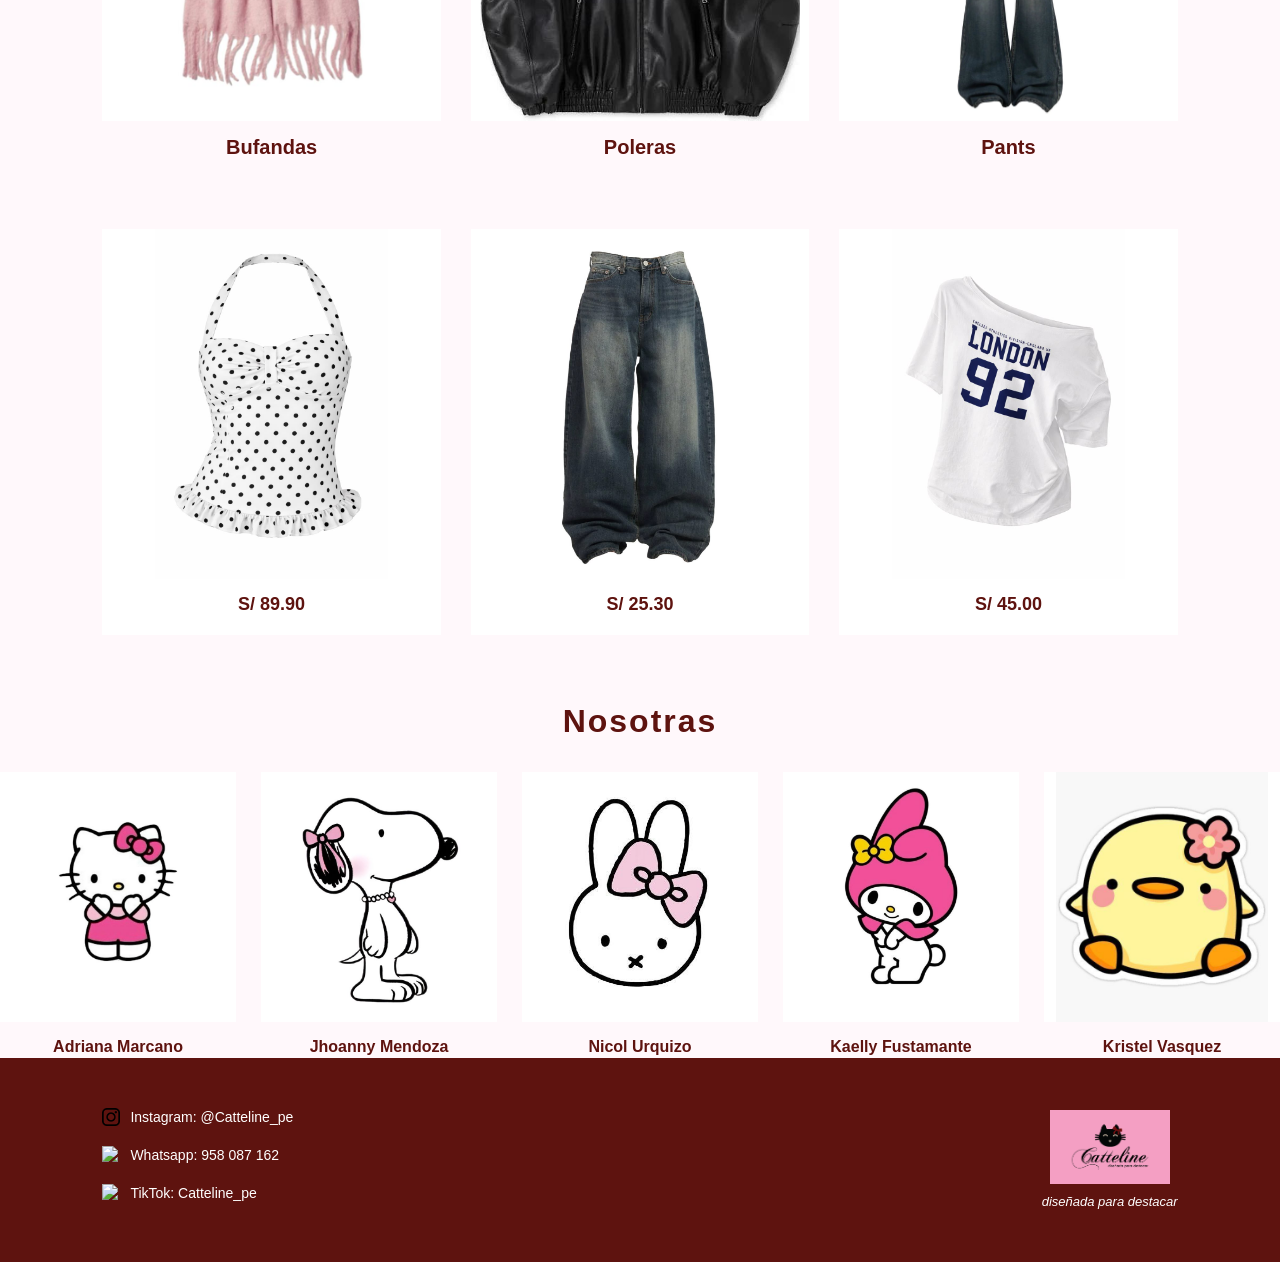
==== commit 77702bd3: "Fix HTML structure and update video section" ====
--- a/index.html.html
+++ b/index.html.html
@@ -92,25 +92,19 @@
 
 
         <!-- ================= VIDEO ================= -->
-
-        <section class="video">
-
-            <h2>Conoce Catteline</h2>
-
-            <div>
-
-                <video poster="caratula.png" controls autoplay muted>
-
-                    <source src="videos/modelomp4_SXGV6mRk.mp4" type="video/mp4">
-
-                    Su navegador no puede reproducir este formato de video.
-
-                </video>
-
-            </div>
-
-        </section>
-
+<section class="video">
+
+    <h2>Conoce Catteline</h2>
+
+    <div>
+
+        <video autoplay muted loop playsinline controls>
+            <source src="./modelomp4_SXGV6mRk.mp4" type="video/mp4">
+        </video>
+
+    </div>
+
+</section>
 
         <!-- ================= PRODUCTOS ================= -->
 
